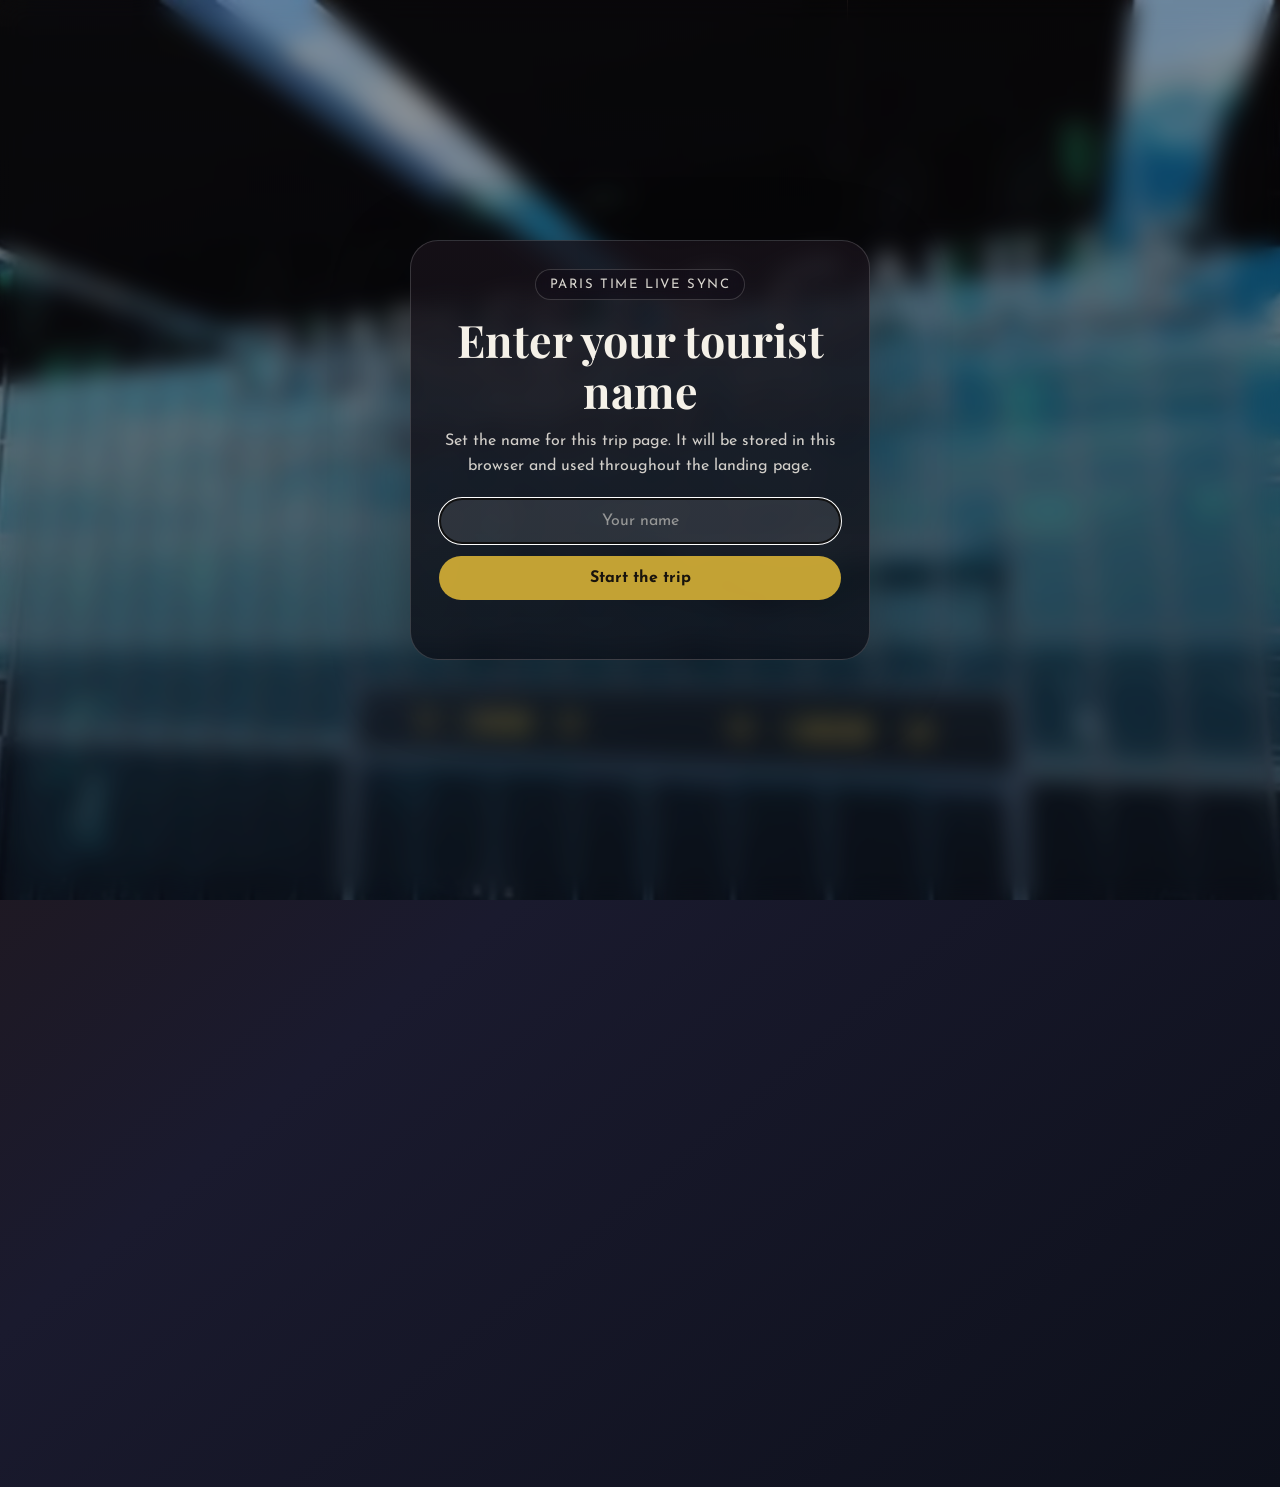
==== ami/index.html @ 3406b346 "Add theme management and Paris time display to multiple pages" ====
<!doctype html>
<html lang="en">

<head>
    <meta charset="utf-8">
    <meta name="viewport" content="width=device-width, initial-scale=1">
    <title>Paris Adventure Countdown</title>
    <meta name="description" content="Live countdown to the next Paris itinerary event.">
    <link rel="preconnect" href="https://fonts.googleapis.com">
    <link rel="preconnect" href="https://fonts.gstatic.com" crossorigin>
    <link href="https://fonts.googleapis.com/css2?family=Playfair+Display:wght@700;900&family=Josefin+Sans:wght@300;400;700&family=Poiret+One&display=swap" rel="stylesheet">
    <link rel="manifest" href="manifest.json">
    <link rel="icon" type="image/png" href="/assets/paris-icon.png">
    <link rel="apple-touch-icon" sizes="180x180" href="/assets/paris-icon.png">
    <meta name="theme-color" content="#1a1a2e">
    <script>
        (() => {
            const storedTheme = sessionStorage.getItem('driveapplied-ami-theme');
            if (!storedTheme) {
                return;
            }

            try {
                const theme = JSON.parse(storedTheme);
                if (theme.image) {
                    document.documentElement.style.setProperty('--theme-background-image', `url('${theme.image}')`);
                }
                if (theme.position) {
                    document.documentElement.style.setProperty('--theme-background-position', theme.position);
                }
                if (theme.filter) {
                    document.documentElement.style.setProperty('--theme-image-filter', theme.filter);
                }
                if (theme.opacity) {
                    document.documentElement.style.setProperty('--theme-image-opacity', theme.opacity);
                }
                if (theme.overlay) {
                    document.documentElement.style.setProperty('--theme-overlay', theme.overlay);
                }
            } catch (error) {
                sessionStorage.removeItem('driveapplied-ami-theme');
            }
        })();
    </script>
    <style>
        :root {
            --cream: #f5f1e8;
            --gold: #d4af37;
            --ink: #f9f6f0;
            /* --theme-background-image: url('../assets/unsplash/paris-default.jpg'); */
            --theme-background-position: center 18%;
            --theme-image-filter: brightness(0.92) contrast(1.04);
            --theme-image-opacity: 0.58;
            --theme-overlay: linear-gradient(to bottom, rgba(17, 10, 7, 0.16), rgba(10, 12, 20, 0.56));
        }

        * {
            box-sizing: border-box;
            margin: 0;
            padding: 0;
        }

        html,
        body {
            min-height: 100%;
        }

        body {
            font-family: 'Josefin Sans', sans-serif;
            color: var(--ink);
            background:
                radial-gradient(circle at top, rgba(212, 175, 55, 0.16), transparent 36%),
                linear-gradient(140deg, #27160d 0%, #1a1a2e 52%, #0d101b 100%);
            position: relative;
            overflow-x: hidden;
        }

        body.locked {
            overflow: hidden;
        }

        body::before {
            content: '';
            position: fixed;
            inset: 0;
            background-image: var(--theme-background-image);
            background-position: var(--theme-background-position);
            background-size: cover;
            background-repeat: no-repeat;
            /* filter: var(--theme-image-filter);
            opacity: var(--theme-image-opacity); */
            z-index: 0;
            transition: filter 0.4s ease, opacity 0.4s ease, background-image 0.4s ease, background-position 0.4s ease;
        }

        body::after {
            content: '';
            position: fixed;
            inset: 0;
            background: var(--theme-overlay);
            z-index: 1;
            transition: background 0.4s ease;
        }

        .container {
            position: relative;
            z-index: 2;
            max-width: 960px;
            margin: 0 auto;
            padding: 56px 20px 80px;
            text-align: center;
        }

        .container.is-hidden {
            visibility: hidden;
        }

        .name-gate {
            position: fixed;
            inset: 0;
            z-index: 3;
            display: flex;
            align-items: center;
            justify-content: center;
            padding: 24px;
            background: rgba(10, 12, 20, 0.24);
            backdrop-filter: blur(12px);
        }

        .name-gate[hidden] {
            display: none;
        }

        .name-gate-card {
            width: min(100%, 460px);
            padding: 28px;
            border-radius: 28px;
            border: 1px solid rgba(255, 255, 255, 0.16);
            background: linear-gradient(180deg, rgba(24, 18, 26, 0.8), rgba(11, 13, 22, 0.78));
            box-shadow: 0 20px 80px rgba(0, 0, 0, 0.28);
            text-align: center;
        }

        .name-gate-title {
            margin-top: 14px;
            font-family: 'Playfair Display', serif;
            font-size: clamp(1.8rem, 5vw, 2.8rem);
            color: var(--cream);
            line-height: 1.15;
        }

        .name-gate-copy {
            margin-top: 12px;
            color: rgba(245, 241, 232, 0.84);
            line-height: 1.55;
        }

        .name-gate-form {
            display: grid;
            gap: 12px;
            margin-top: 20px;
        }

        .name-gate-form input {
            width: 100%;
            padding: 14px 16px;
            border-radius: 999px;
            border: 1px solid rgba(255, 255, 255, 0.16);
            background: rgba(255, 255, 255, 0.1);
            color: var(--cream);
            font: inherit;
            text-align: center;
        }

        .name-gate-form input::placeholder {
            color: rgba(245, 241, 232, 0.52);
        }

        .name-gate-form button {
            padding: 14px 18px;
            border: 0;
            border-radius: 999px;
            background: rgba(212, 175, 55, 0.92);
            color: #18130d;
            font: inherit;
            font-weight: 700;
            cursor: pointer;
        }

        .name-gate-form button:hover {
            background: rgba(212, 175, 55, 1);
        }

        .name-gate-status {
            min-height: 1.25em;
            color: rgba(245, 241, 232, 0.8);
            font-size: 0.95rem;
        }

        .eyebrow {
            display: inline-block;
            padding: 8px 14px;
            border: 1px solid rgba(245, 241, 232, 0.18);
            border-radius: 999px;
            background: rgba(15, 13, 24, 0.35);
            backdrop-filter: blur(12px);
            font-size: 0.82rem;
            letter-spacing: 0.12em;
            text-transform: uppercase;
            color: rgba(245, 241, 232, 0.88);
        }

        .page-topbar {
            display: flex;
            align-items: center;
            justify-content: space-between;
            gap: 16px;
        }

        .page-clock {
            display: inline-flex;
            align-items: center;
            margin-left: auto;
            padding: 10px 14px;
            border-radius: 999px;
            border: 1px solid rgba(245, 241, 232, 0.18);
            background: rgba(12, 12, 20, 0.34);
            color: rgba(249, 246, 240, 0.94);
            font-size: 0.84rem;
            font-weight: 700;
            letter-spacing: 0.08em;
            text-transform: uppercase;
            backdrop-filter: blur(12px);
        }

        h1 {
            margin-top: 24px;
            font-family: 'Poiret One', sans-serif;
            font-size: clamp(2.8rem, 8vw, 5.6rem);
            letter-spacing: 0.08em;
            text-shadow: 0 12px 30px rgba(0, 0, 0, 0.35);
        }

        .lede {
            max-width: 650px;
            margin: 16px auto 0;
            font-size: clamp(1rem, 2vw, 1.2rem);
            line-height: 1.6;
            color: rgba(245, 241, 232, 0.86);
        }

        .theme-hint {
            display: inline-block;
            margin-top: 14px;
            padding: 8px 14px;
            border-radius: 999px;
            border: 1px solid rgba(245, 241, 232, 0.14);
            background: rgba(12, 12, 20, 0.28);
            color: rgba(245, 241, 232, 0.84);
            font-size: 0.86rem;
            letter-spacing: 0.04em;
        }

        .hero-card {
            margin-top: 36px;
            padding: 28px;
            border: 1px solid rgba(255, 255, 255, 0.16);
            border-radius: 28px;
            background: linear-gradient(180deg, rgba(24, 18, 26, 0.40), rgba(11, 13, 22, 0.20));
            backdrop-filter: blur(12px);
            box-shadow: 0 20px 80px rgba(0, 0, 0, 0.28);
            text-align: left;
            overflow: hidden;
        }

        .hero-header {
            display: grid;
            grid-template-columns: minmax(0, 1fr) auto;
            gap: 20px;
            align-items: start;
        }

        .hero-copy {
            min-width: 0;
        }

        .event-time-badge {
            display: grid;
            gap: 2px;
            min-width: 140px;
            padding: 14px 16px;
            border-radius: 20px;
            border: 1px solid rgba(255, 255, 255, 0.16);
            background: rgba(255, 255, 255, 0.08);
            box-shadow: inset 0 1px 0 rgba(255, 255, 255, 0.08);
            text-align: right;
        }

        .event-time {
            font-family: 'Playfair Display', serif;
            font-size: clamp(1.4rem, 4vw, 2.3rem);
            line-height: 1;
            color: var(--cream);
        }

        .event-time-zone {
            font-size: 0.78rem;
            letter-spacing: 0.12em;
            text-transform: uppercase;
            color: rgba(245, 241, 232, 0.72);
        }

        .status {
            color: var(--gold);
            text-transform: uppercase;
            letter-spacing: 0.16em;
            font-size: 0.78rem;
        }

        .countdown-title {
            margin-top: 12px;
            font-family: 'Playfair Display', serif;
            font-size: clamp(1.5rem, 4vw, 3rem);
            line-height: 1.08;
            text-wrap: balance;
        }

        .countdown-meta {
            margin-top: 12px;
            font-size: 1rem;
            color: rgba(245, 241, 232, 0.8);
        }

        .event-glance {
            display: grid;
            grid-template-columns: repeat(3, minmax(0, 1fr));
            gap: 12px;
            margin-top: 22px;
        }

        .glance-card {
            padding: 14px 16px;
            border-radius: 18px;
            border: 1px solid rgba(255, 255, 255, 0.14);
            background: rgba(255, 255, 255, 0.06);
            box-shadow: inset 0 1px 0 rgba(255, 255, 255, 0.05);
        }

        .glance-label {
            font-size: 0.75rem;
            letter-spacing: 0.14em;
            text-transform: uppercase;
            color: rgba(245, 241, 232, 0.62);
        }

        .glance-value {
            margin-top: 8px;
            font-size: 1rem;
            line-height: 1.35;
            color: var(--cream);
        }

        .event-highlights {
            display: grid;
            gap: 10px;
            margin-top: 18px;
            list-style: none;
        }

        .event-highlights[hidden] {
            display: none;
        }

        .event-highlights li {
            position: relative;
            padding: 12px 14px 12px 34px;
            border-radius: 16px;
            background: rgba(255, 255, 255, 0.05);
            color: rgba(245, 241, 232, 0.92);
            line-height: 1.45;
        }

        .event-highlights li::before {
            content: '';
            position: absolute;
            top: 18px;
            left: 14px;
            width: 8px;
            height: 8px;
            border-radius: 999px;
            background: var(--gold);
            box-shadow: 0 0 0 4px rgba(212, 175, 55, 0.14);
        }

        .event-note {
            margin-top: 18px;
            padding: 16px 18px;
            border-radius: 18px;
            border: 1px solid rgba(255, 255, 255, 0.12);
            background: rgba(255, 255, 255, 0.04);
            color: rgba(245, 241, 232, 0.84);
            line-height: 1.6;
        }

        .event-note[hidden] {
            display: none;
        }

        .countdown {
            display: grid;
            grid-template-columns: repeat(3, minmax(0, 1fr));
            gap: 16px;
            max-width: 580px;
            margin: 28px 0 0;
        }

        .countdown-item {
            padding: 18px 12px;
            border-radius: 20px;
            background: rgba(255, 255, 255, 0.08);
            border: 1px solid rgba(255, 255, 255, 0.16);
            box-shadow: 0 10px 25px rgba(0, 0, 0, 0.18);
        }

        .countdown-number {
            font-family: 'Playfair Display', serif;
            font-size: clamp(2.2rem, 7vw, 3.5rem);
            line-height: 1;
            color: var(--gold);
        }

        .countdown-label {
            margin-top: 10px;
            font-size: 0.78rem;
            letter-spacing: 0.14em;
            text-transform: uppercase;
            color: rgba(245, 241, 232, 0.74);
        }

        .message {
            margin-top: 36px;
            font-family: 'Playfair Display', serif;
            font-style: italic;
            font-size: clamp(1.5rem, 4vw, 2.5rem);
            color: var(--gold);
            text-shadow: 0 4px 10px rgba(0, 0, 0, 0.25);
        }

        .translation {
            margin-top: 10px;
            color: rgba(245, 241, 232, 0.82);
        }

        .change-name-link {
            display: inline-block;
            margin-top: 12px;
            color: rgba(245, 241, 232, 0.72);
            font-size: 0.92rem;
            text-decoration: underline;
            text-underline-offset: 3px;
            cursor: pointer;
        }

        .change-name-link:hover {
            color: rgba(245, 241, 232, 0.94);
        }

        .resources {
            display: flex;
            flex-wrap: wrap;
            justify-content: center;
            gap: 14px;
            margin: 36px auto 0;
            max-width: 760px;
        }

        .private-access {
            max-width: 520px;
            margin: 28px auto 0;
            padding: 18px;
            border-radius: 24px;
            border: 1px solid rgba(255, 255, 255, 0.14);
            background: rgba(10, 10, 18, 0.20);
            backdrop-filter: blur(12px);
        }

        .private-access-title {
            font-size: 0.8rem;
            letter-spacing: 0.14em;
            text-transform: uppercase;
            color: rgba(245, 241, 232, 0.76);
        }

        .private-access-copy {
            margin-top: 10px;
            color: rgba(245, 241, 232, 0.84);
            line-height: 1.5;
        }

        .private-access-form {
            display: grid;
            grid-template-columns: 1fr auto;
            gap: 10px;
            margin-top: 14px;
        }

        .private-access-form input {
            width: 100%;
            min-width: 0;
            padding: 13px 15px;
            border-radius: 999px;
            border: 1px solid rgba(255, 255, 255, 0.16);
            background: rgba(255, 255, 255, 0.1);
            color: var(--cream);
            font: inherit;
        }

        .private-access-form input::placeholder {
            color: rgba(245, 241, 232, 0.52);
        }

        .private-access-form button {
            padding: 13px 18px;
            border: 0;
            border-radius: 999px;
            background: rgba(212, 175, 55, 0.9);
            color: #18130d;
            font: inherit;
            font-weight: 700;
            cursor: pointer;
        }

        .private-access-form button:hover {
            background: rgba(212, 175, 55, 1);
        }

        .private-access-status {
            min-height: 1.25em;
            margin-top: 10px;
            color: rgba(245, 241, 232, 0.8);
            font-size: 0.95rem;
        }

        .private-access-status.is-error {
            color: #ffd0d0;
        }

        .resource-link.is-hidden {
            display: none;
        }

        .resource-link {
            display: inline-flex;
            align-items: center;
            justify-content: center;
            min-height: 48px;
            padding: 12px 18px;
            border-radius: 999px;
            border: 1px solid rgba(212, 175, 55, 0.52);
            background: rgba(0, 0, 0, 0.36);
            color: var(--cream);
            text-decoration: none;
            transition: transform 0.2s ease, background 0.2s ease, border-color 0.2s ease;
        }

        .resource-link:hover {
            transform: translateY(-2px);
            background: rgba(212, 175, 55, 0.14);
            border-color: rgba(212, 175, 55, 0.86);
        }

        .footer {
            margin-top: 52px;
            font-size: 0.85rem;
            color: rgba(245, 241, 232, 0.68);
        }

        @media (max-width: 720px) {
            .container {
                padding-top: 40px;
            }

            .hero-card {
                padding: 22px 18px;
            }

            .hero-header {
                grid-template-columns: 1fr;
            }

            .event-time-badge {
                min-width: 0;
                text-align: left;
            }

            .event-glance {
                grid-template-columns: 1fr;
            }

            .countdown {
                gap: 12px;
            }
        }

        @media (max-width: 520px) {
            .private-access-form {
                grid-template-columns: 1fr;
            }

            .countdown-item {
                padding: 16px 8px;
            }

            .resource-link {
                width: 100%;
            }
        }
    </style>
</head>

<body>
    <div id="nameGate" class="name-gate">
        <div class="name-gate-card">
            <div class="eyebrow">Paris Time Live Sync</div>
            <h2 class="name-gate-title">Enter your tourist name</h2>
            <p class="name-gate-copy">Set the name for this trip page. It will be stored in this browser and used throughout the landing page.</p>
            <form id="nameGateForm" class="name-gate-form">
                <input id="touristNameInput" name="touristName" type="text" placeholder="Your name" maxlength="40" required>
                <button type="submit">Start the trip</button>
                <p id="nameGateStatus" class="name-gate-status" aria-live="polite"></p>
            </form>
        </div>
    </div>

    <main id="appShell" class="container is-hidden">
        <div class="page-topbar">
            <div class="eyebrow">Paris Time Live Sync</div>
            <div id="parisNow" class="page-clock">Paris time</div>
        </div>
        <h1 id="heroTitle">Paris Adventure</h1>
        <p class="lede">The countdown follows the next scheduled itinerary event in Paris, using the live data from the trip plan.</p>
        <p id="themeHint" class="theme-hint">Today's theme: Paris Icons</p>

        <section class="hero-card" aria-live="polite">
            <div class="hero-header">
                <div class="hero-copy">
                    <p class="status" id="countdownStatus">Loading itinerary</p>
                    <h2 class="countdown-title" id="countdownLabel">Fetching the next event from Paris...</h2>
                    <p class="countdown-meta" id="countdownMeta">Europe/Paris</p>
                </div>
                <div class="event-time-badge">
                    <span class="event-time" id="eventTime">--:--</span>
                    <span class="event-time-zone" id="eventTimeZone">Paris time</span>
                </div>
            </div>

            <div class="event-glance" id="eventGlance">
                <div class="glance-card">
                    <p class="glance-label" id="glanceOneLabel">When</p>
                    <p class="glance-value" id="glanceOneValue">Waiting for itinerary</p>
                </div>
                <div class="glance-card">
                    <p class="glance-label" id="glanceTwoLabel">Focus</p>
                    <p class="glance-value" id="glanceTwoValue">Trip update</p>
                </div>
                <div class="glance-card">
                    <p class="glance-label" id="glanceThreeLabel">Day</p>
                    <p class="glance-value" id="glanceThreeValue">Europe/Paris</p>
                </div>
            </div>

            <ul class="event-highlights" id="eventHighlights" hidden></ul>
            <p class="event-note" id="eventNote" hidden></p>

            <div class="countdown">
                <div class="countdown-item">
                    <div class="countdown-number" id="days">0</div>
                    <div class="countdown-label">Days</div>
                </div>
                <div class="countdown-item">
                    <div class="countdown-number" id="hours">0</div>
                    <div class="countdown-label">Hours</div>
                </div>
                <div class="countdown-item">
                    <div class="countdown-number" id="minutes">0</div>
                    <div class="countdown-label">Minutes</div>
                </div>
            </div>
        </section>

        <div id="farewellMessage" class="message">Bon Voyage!</div>
        <div id="farewellTranslation" class="translation">"Have a wonderful adventure!"</div>
        <a id="changeNameLink" class="change-name-link" href="#">Change your name</a>

        <section class="private-access" aria-label="Private access">
            <p class="private-access-title">Private Access</p>
            <p class="private-access-copy">If you have the shared passphrase, unlock the direct itinerary link for this browser tab.</p>
            <form id="privateAccessForm" class="private-access-form">
                <input id="privateAccessCode" name="privateAccessCode" type="password" autocomplete="current-password" placeholder="Enter passphrase" required>
                <button type="submit">Unlock</button>
            </form>
            <p id="privateAccessStatus" class="private-access-status" aria-live="polite"></p>
        </section>

        <nav class="resources" aria-label="Trip resources">
            <a id="itineraryLink" href="itinerary.html" class="resource-link is-hidden">Open Itinerary</a>
            <a href="important.html" class="resource-link">Important</a>
            <a href="french.html" class="resource-link">French Phrasebook</a>
            <a href="history.html" class="resource-link">Paris History</a>
            <a href="https://www.timeout.com/paris" target="_blank" rel="noreferrer" class="resource-link">Things to Do</a>
            <a href="https://www.theartnewspaper.com/" target="_blank" rel="noreferrer" class="resource-link">Culture & News</a>
            <a href="https://www.parisinsiderguide.com/" target="_blank" rel="noreferrer" class="resource-link">Local Guides</a>
            <a href="https://www.paris.fr/" target="_blank" rel="noreferrer" class="resource-link">Paris Official</a>
        </nav>

        <div class="footer">© 2026 Drive Applied, LLC</div>
    </main>

    <script>
        const PARIS_TIME_ZONE = 'Europe/Paris';
        const ACCESS_HASH_URL = 'n7v4k2p9x8q1.json';
        const ACCESS_STORAGE_KEY = 'driveapplied-ami-itinerary-unlocked';
        const TOURIST_NAME_STORAGE_KEY = 'driveapplied-ami-tourist-name';
        const THEME_STORAGE_KEY = 'driveapplied-ami-theme';
        const ITINERARY_DATA_URL = 'r4m8t2k9v1q7d6p3.json';
        const PREVIEW_DATE_QUERY_PARAM = 'd';
        const DEFAULT_THEME_IMAGE = 'assets/paris-default.jpg';
        const ARRIVAL_THEME_IMAGE = 'assets/paris-arrival.jpg';
        const DISNEY_THEME_IMAGE = 'assets/paris-disney.jpg';
        const EIFFEL_THEME_IMAGE = 'assets/paris-eiffel.jpg';
        const NEIGHBORHOOD_THEME_IMAGE = 'assets/paris-neighborhood.jpg';
        const ART_THEME_IMAGE = 'assets/paris-art.jpg';
        const SHOPPING_THEME_IMAGE = 'assets/paris-shopping.jpg';
        const GARDENS_THEME_IMAGE = 'assets/paris-gardens.jpg';
        const DEPARTURE_THEME_IMAGE = 'assets/paris-departure.jpg';

        const THEME_CATALOG = {
            default: {
                label: 'Paris Icons',
            image: DEFAULT_THEME_IMAGE,
                position: 'center 18%',
                filter: 'brightness(0.92) contrast(1.04)',
                opacity: '0.58',
                overlay: 'linear-gradient(to bottom, rgba(17, 10, 7, 0.16), rgba(10, 12, 20, 0.56))',
                priority: 0,
                rules: []
            },
            arrival: {
                label: 'Arrival Day',
                image: ARRIVAL_THEME_IMAGE,
                position: 'center center',
                filter: 'brightness(0.88) contrast(1.02)',
                opacity: '0.54',
                overlay: 'linear-gradient(to bottom, rgba(53, 31, 11, 0.18), rgba(11, 16, 27, 0.58))',
                priority: 1,
                rules: [
                    { pattern: /arrival|airport|orly|check-?in|hotel\s+citadines|passports needed/i, weight: 6 },
                    { pattern: /bus transfer to hotel|luggage will remain on the bus/i, weight: 5 }
                ]
            },
            art: {
                label: 'Art & Culture',
                image: ART_THEME_IMAGE,
                position: 'center center',
                filter: 'brightness(0.84) contrast(1.04)',
                opacity: '0.58',
                overlay: 'linear-gradient(to bottom, rgba(14, 18, 31, 0.18), rgba(10, 10, 18, 0.64))',
                priority: 2,
                rules: [
                    { pattern: /museum|musee|louvre|orsay|fragonard|opera garnier|invalides/i, weight: 9 },
                    { pattern: /perfume|guided visit|licensed local guide/i, weight: 4 }
                ]
            },
            eiffel: {
                label: 'Eiffel Tower Moments',
                image: EIFFEL_THEME_IMAGE,
                position: 'center center',
                filter: 'brightness(0.88) contrast(1.06)',
                opacity: '0.56',
                overlay: 'linear-gradient(to bottom, rgba(16, 18, 37, 0.16), rgba(10, 12, 24, 0.6))',
                priority: 9,
                rules: [
                    { pattern: /eiffel tower|tour eiffel|trocad[eé]ro|champ de mars/i, weight: 14 },
                    { pattern: /seine river cruise|bateaux mouches|river cruise/i, weight: 5 }
                ]
            },
            neighborhood: {
                label: 'Neighborhood Explorations',
                image: NEIGHBORHOOD_THEME_IMAGE,
                position: 'center center',
                filter: 'brightness(0.9) contrast(1.02)',
                opacity: '0.56',
                overlay: 'linear-gradient(to bottom, rgba(24, 14, 10, 0.16), rgba(13, 14, 24, 0.56))',
                priority: 7,
                rules: [
                    { pattern: /latin quarter|notre-?dame|sacre|moulin rouge/i, weight: 8 },
                    { pattern: /champs-elys|arc de triomphe|concorde|palais royal|les halles|rue montorgueil/i, weight: 6 }
                ]
            },
            shopping: {
                label: 'Shopping & City Style',
                image: SHOPPING_THEME_IMAGE,
                position: 'center center',
                filter: 'brightness(0.9) contrast(1.04)',
                opacity: '0.56',
                overlay: 'linear-gradient(to bottom, rgba(36, 18, 10, 0.16), rgba(18, 13, 24, 0.58))',
                priority: 3,
                rules: [
                    { pattern: /galeries lafayette|printemps|grand magasins|shopping|opera district/i, weight: 8 },
                    { pattern: /free time.*opera|march[ée] saint honor[ée]/i, weight: 5 }
                ]
            },
            disney: {
                label: 'Disney Day',
                image: DISNEY_THEME_IMAGE,
                position: 'center center',
                filter: 'brightness(0.82) contrast(1.08)',
                opacity: '0.58',
                overlay: 'linear-gradient(to bottom, rgba(25, 18, 55, 0.2), rgba(8, 11, 28, 0.66))',
                priority: 10,
                rules: [
                    { pattern: /disneyland|disney tales|2 park pass|disney coach parking/i, weight: 24 },
                    { pattern: /parade|meal voucher included/i, weight: 8 }
                ]
            },
            gardens: {
                label: 'Gardens & Grand Estates',
                image: GARDENS_THEME_IMAGE,
                position: 'center center',
                filter: 'brightness(0.9) contrast(1.02)',
                opacity: '0.56',
                overlay: 'linear-gradient(to bottom, rgba(18, 33, 18, 0.16), rgba(10, 18, 17, 0.58))',
                priority: 7,
                rules: [
                    { pattern: /versailles|giverny|monet|gardens|chateau/i, weight: 12 },
                    { pattern: /fountains|flower|water lilies/i, weight: 7 }
                ]
            },
            departure: {
                label: 'Departure Day',
                image:  DEPARTURE_THEME_IMAGE,
                position: 'center center',
                filter: 'brightness(0.88) contrast(1.04)',
                opacity: '0.54',
                overlay: 'linear-gradient(to bottom, rgba(28, 19, 10, 0.18), rgba(12, 15, 24, 0.6))',
                priority: 2,
                rules: [
                    { pattern: /check out|check-out|safe flight|flight|airport|hotel lockers|luggage goes/i, weight: 14 },
                    { pattern: /return keys|have a safe flight back home|bus departure/i, weight: 9 }
                ]
            }
        };
        const formatterCache = new Map();
        let timedEvents = [];
        let itineraryDays = [];
        const previewNow = getPreviewNowFromQuery();

        function normalizeTouristName(value) {
            return value.replace(/\s+/g, ' ').trim();
        }

        function applyTouristName(name) {
            const safeName = normalizeTouristName(name) || 'Paris';
            document.title = `${safeName}'s Paris Adventure Countdown`;
            document.getElementById('heroTitle').textContent = `${safeName}'s Paris Adventure`;
            document.getElementById('farewellMessage').textContent = `Bon Voyage, ${safeName}!`;
            document.getElementById('farewellTranslation').textContent = `"Have a wonderful adventure, ${safeName}!"`;
        }

        function unlockNameGate() {
            document.body.classList.remove('locked');
            document.getElementById('nameGate').hidden = true;
            document.getElementById('appShell').classList.remove('is-hidden');
        }

        function reopenNameGate() {
            const storedName = localStorage.getItem(TOURIST_NAME_STORAGE_KEY) || '';
            const input = document.getElementById('touristNameInput');
            const status = document.getElementById('nameGateStatus');
            document.body.classList.add('locked');
            document.getElementById('nameGate').hidden = false;
            document.getElementById('appShell').classList.add('is-hidden');
            input.value = storedName;
            status.textContent = '';
            window.requestAnimationFrame(() => {
                input.focus();
                input.select();
            });
        }

        function initializeTouristName() {
            const storedName = localStorage.getItem(TOURIST_NAME_STORAGE_KEY);
            const form = document.getElementById('nameGateForm');
            const input = document.getElementById('touristNameInput');
            const status = document.getElementById('nameGateStatus');
            const changeNameLink = document.getElementById('changeNameLink');

            changeNameLink.addEventListener('click', (event) => {
                event.preventDefault();
                reopenNameGate();
            });

            if (storedName) {
                applyTouristName(storedName);
                unlockNameGate();
                return;
            }

            document.body.classList.add('locked');

            form.addEventListener('submit', (event) => {
                event.preventDefault();
                const submittedName = normalizeTouristName(input.value);
                if (!submittedName) {
                    status.textContent = 'Please enter a name first.';
                    input.focus();
                    return;
                }

                localStorage.setItem(TOURIST_NAME_STORAGE_KEY, submittedName);
                applyTouristName(submittedName);
                status.textContent = '';
                unlockNameGate();
            });

            window.requestAnimationFrame(() => input.focus());
        }

        function setPrivateAccessStatus(message, isError = false) {
            const status = document.getElementById('privateAccessStatus');
            status.textContent = message;
            status.classList.toggle('is-error', isError);
        }

        function revealItineraryLink() {
            document.getElementById('itineraryLink').classList.remove('is-hidden');
            setPrivateAccessStatus('Private itinerary unlocked for this tab.');
        }

        async function sha256Hex(value) {
            const inputBytes = new TextEncoder().encode(value);
            const digest = await crypto.subtle.digest('SHA-256', inputBytes);
            return Array.from(new Uint8Array(digest))
                .map((byte) => byte.toString(16).padStart(2, '0'))
                .join('');
        }

        async function getExpectedAccessHash() {
            const response = await fetch(ACCESS_HASH_URL, { cache: 'no-store' });
            if (!response.ok) {
                throw new Error(`Unable to load access hash (${response.status})`);
            }

            const payload = await response.json();
            if (!payload || typeof payload.hash !== 'string' || !payload.hash.trim()) {
                throw new Error('Access hash payload is invalid');
            }

            return payload.hash;
        }

        function getParisDateKey(date) {
            const parts = getFormatter('paris-date-key', {
                timeZone: PARIS_TIME_ZONE,
                year: 'numeric',
                month: '2-digit',
                day: '2-digit'
            }).formatToParts(date);

            const map = {};
            for (const part of parts) {
                if (part.type !== 'literal') {
                    map[part.type] = part.value;
                }
            }

            return `${map.year}-${map.month}-${map.day}`;
        }

        function getTravelDateKey(day) {
            return (day.travelDate || '').slice(0, 10);
        }

        function getPreviewNowFromQuery() {
            const params = new URLSearchParams(window.location.search);
            const rawDate = params.get(PREVIEW_DATE_QUERY_PARAM);

            if (!rawDate || !/^\d{4}-\d{2}-\d{2}$/.test(rawDate)) {
                return null;
            }

            const [year, month, day] = rawDate.split('-').map(Number);
            return zonedDateTimeToUtc(year, month, day, 12, 0, 0, PARIS_TIME_ZONE);
        }

        function getEffectiveNow() {
            return previewNow ? new Date(previewNow.getTime()) : new Date();
        }

        function formatParisLongDate(date) {
            return getFormatter('paris-long-date', {
                timeZone: PARIS_TIME_ZONE,
                month: 'long',
                day: 'numeric',
                year: 'numeric'
            }).format(date);
        }

        function scoreDayThemes(day, dayIndex, totalDays) {
            const scores = Object.fromEntries(
                Object.entries(THEME_CATALOG)
                    .filter(([themeId]) => themeId !== 'default')
                    .map(([themeId]) => [themeId, 0])
            );

            for (const component of day.components || []) {
                const searchableText = [
                    component.title || '',
                    component.lookupCode || '',
                    component.type || '',
                    component.reservation?.supplierName || '',
                    component.reservation?.serviceDetailName || ''
                ].join(' ').toLowerCase();

                for (const [themeId, theme] of Object.entries(THEME_CATALOG)) {
                    if (themeId === 'default') {
                        continue;
                    }

                    for (const rule of theme.rules) {
                        if (rule.pattern.test(searchableText)) {
                            scores[themeId] += rule.weight;
                        }
                    }
                }
            }

            if (dayIndex === 0) {
                scores.arrival += 2;
            }

            if (dayIndex === totalDays - 1) {
                scores.departure += 4;
            }

            return scores;
        }

        function inferThemeForDay(day, dayIndex, totalDays) {
            const scores = scoreDayThemes(day, dayIndex, totalDays);
            let bestThemeId = 'default';
            let bestScore = 0;
            let bestPriority = -1;

            for (const [themeId, score] of Object.entries(scores)) {
                const priority = THEME_CATALOG[themeId].priority;
                if (score > bestScore || (score === bestScore && score > 0 && priority > bestPriority)) {
                    bestThemeId = themeId;
                    bestScore = score;
                    bestPriority = priority;
                }
            }

            return bestThemeId;
        }

        function applyTheme(themeId) {
            const theme = THEME_CATALOG[themeId] || THEME_CATALOG.default;
            document.documentElement.style.setProperty('--theme-background-image', `url('${theme.image}')`);
            document.documentElement.style.setProperty('--theme-background-position', theme.position);
            document.documentElement.style.setProperty('--theme-image-filter', theme.filter);
            document.documentElement.style.setProperty('--theme-image-opacity', theme.opacity);
            document.documentElement.style.setProperty('--theme-overlay', theme.overlay);
            sessionStorage.setItem(THEME_STORAGE_KEY, JSON.stringify({
                themeId,
                image: theme.image,
                position: theme.position,
                filter: theme.filter,
                opacity: theme.opacity,
                overlay: theme.overlay,
                label: theme.label
            }));
            const previewPrefix = previewNow ? `Previewing ${formatParisLongDate(previewNow)} · ` : '';
            document.getElementById('themeHint').textContent = `${previewPrefix}Today's theme: ${theme.label}`;
        }

        function renderCurrentDayTheme(now = new Date()) {
            if (!itineraryDays.length) {
                applyTheme('default');
                return;
            }

            const currentDayKey = getParisDateKey(now);
            const exactDay = itineraryDays.find((day) => getTravelDateKey(day) === currentDayKey);

            if (exactDay) {
                applyTheme(exactDay.themeId);
                return;
            }

            const firstDay = itineraryDays[0];
            const lastDay = itineraryDays[itineraryDays.length - 1];

            if (currentDayKey < getTravelDateKey(firstDay)) {
                applyTheme(firstDay.themeId);
                return;
            }

            if (currentDayKey > getTravelDateKey(lastDay)) {
                applyTheme(lastDay.themeId);
                return;
            }

            applyTheme('default');
        }

        async function initializePrivateAccess() {
            if (sessionStorage.getItem(ACCESS_STORAGE_KEY) === 'true') {
                revealItineraryLink();
                return;
            }

            const form = document.getElementById('privateAccessForm');
            const input = document.getElementById('privateAccessCode');
            let expectedHash;

            try {
                setPrivateAccessStatus('Preparing private access check...');
                expectedHash = await getExpectedAccessHash();
                setPrivateAccessStatus('');
            } catch (error) {
                setPrivateAccessStatus(error.message, true);
                return;
            }

            form.addEventListener('submit', async (event) => {
                event.preventDefault();
                setPrivateAccessStatus('Checking passphrase...');

                const submittedHash = await sha256Hex(input.value.trim());
                if (submittedHash === expectedHash) {
                    sessionStorage.setItem(ACCESS_STORAGE_KEY, 'true');
                    revealItineraryLink();
                    input.value = '';
                    return;
                }

                setPrivateAccessStatus('That passphrase is not correct.', true);
                input.select();
            });
        }

        function getFormatter(key, options) {
            if (!formatterCache.has(key)) {
                formatterCache.set(key, new Intl.DateTimeFormat('en-US', options));
            }
            return formatterCache.get(key);
        }

        function getTimeZoneOffset(date, timeZone) {
            const parts = getFormatter(`offset-${timeZone}`, {
                timeZone,
                hourCycle: 'h23',
                year: 'numeric',
                month: '2-digit',
                day: '2-digit',
                hour: '2-digit',
                minute: '2-digit',
                second: '2-digit'
            }).formatToParts(date);

            const map = {};
            for (const part of parts) {
                if (part.type !== 'literal') {
                    map[part.type] = part.value;
                }
            }

            const zonedAsUtc = Date.UTC(
                Number(map.year),
                Number(map.month) - 1,
                Number(map.day),
                Number(map.hour),
                Number(map.minute),
                Number(map.second)
            );

            return zonedAsUtc - date.getTime();
        }

        function zonedDateTimeToUtc(year, month, day, hour, minute, second, timeZone) {
            const utcGuess = Date.UTC(year, month - 1, day, hour, minute, second);
            const offset = getTimeZoneOffset(new Date(utcGuess), timeZone);
            return new Date(utcGuess - offset);
        }

        function parseEventDate(component) {
            const datePart = (component.startDate || '').slice(0, 10);
            const timePart = component.startTime || component.time;

            if (!datePart || !timePart || !/^\d{2}:\d{2}:\d{2}$/.test(timePart)) {
                return null;
            }

            const [year, month, day] = datePart.split('-').map(Number);
            const [hour, minute, second] = timePart.split(':').map(Number);
            return zonedDateTimeToUtc(year, month, day, hour, minute, second, PARIS_TIME_ZONE);
        }

        function formatParisDateTime(date) {
            return getFormatter('paris-date-time', {
                timeZone: PARIS_TIME_ZONE,
                weekday: 'long',
                month: 'long',
                day: 'numeric',
                hour: 'numeric',
                minute: '2-digit'
            }).format(date);
        }

        function formatParisTime(date) {
            return getFormatter('paris-time', {
                timeZone: PARIS_TIME_ZONE,
                hour: 'numeric',
                minute: '2-digit'
            }).format(date);
        }

        function formatParisShortDate(date) {
            return getFormatter('paris-short-date', {
                timeZone: PARIS_TIME_ZONE,
                weekday: 'short',
                month: 'short',
                day: 'numeric'
            }).format(date);
        }

        function updateParisClock() {
            document.getElementById('parisNow').textContent = `${getFormatter('paris-now', {
                timeZone: PARIS_TIME_ZONE,
                weekday: 'short',
                hour: 'numeric',
                minute: '2-digit'
            }).format(new Date())} Paris time`;
        }

        function normalizeLine(text) {
            return (text || '').replace(/\s+/g, ' ').trim();
        }

        function stripLeadingTime(text) {
            return text
                .replace(/^\d{1,2}([:.]\d{2})\s*(am|pm)\b[:\-\s]*/i, '')
                .replace(/^\d{1,2}([:.]\d{2})[:\-\s]*/i, '')
                .trim();
        }

        function formatEventCategory(component) {
            const type = normalizeLine(component?.type || '');
            if (!type) {
                return 'Trip update';
            }

            if (/^created$/i.test(type)) {
                return 'Tour note';
            }

            return type
                .replace(/([a-z])([A-Z])/g, '$1 $2')
                .replace(/\b\w/g, (letter) => letter.toUpperCase());
        }

        function parseEventContent(event) {
            const component = event?.component || {};
            const rawTitle = String(component.title || event?.title || '').trim();
            const paragraphs = rawTitle
                .split(/\n\s*\n/)
                .map((paragraph) => normalizeLine(paragraph.replace(/\n+/g, ' ')))
                .filter(Boolean);
            const lines = rawTitle
                .split('\n')
                .map((line) => normalizeLine(line))
                .filter(Boolean);
            const firstLine = lines[0] || 'Untitled event';
            const firstLineSegments = firstLine
                .split(/\s+\/\s+/)
                .map((segment) => normalizeLine(segment))
                .filter(Boolean);
            const headlineSource = firstLineSegments.shift() || firstLine;
            const headline = stripLeadingTime(headlineSource) || headlineSource;
            const remainingLines = [...firstLineSegments, ...lines.slice(1)].filter((line) => line !== headline);
            const highlightCandidates = remainingLines.filter((line) => {
                if (line.length <= 90) {
                    return true;
                }

                return /^(\d{1,2}([:.]\d{2})|ready|kindly|please|bring|meet|departure|return|luggage|breakfast)\b/i.test(line);
            });
            const highlights = [];

            for (const line of highlightCandidates) {
                if (!highlights.includes(line)) {
                    highlights.push(line);
                }
            }

            const note = paragraphs.find((paragraph) => (
                paragraph !== normalizeLine(firstLine) &&
                !highlights.some((highlight) => paragraph.includes(highlight))
            )) || normalizeLine(component.description || '');

            return {
                headline,
                highlights,
                note
            };
        }

        function buildGlanceItems(event) {
            const component = event.component || {};
            const reservation = component.reservation || {};
            const items = [
                { label: 'When', value: formatParisTime(event.date) },
                { label: 'Focus', value: formatEventCategory(component) }
            ];
            const reservationName = normalizeLine(reservation.serviceDetailName || reservation.supplierName || '');

            if (reservationName) {
                items.push({ label: 'Booked', value: reservationName });
            } else {
                items.push({ label: 'Day', value: formatParisShortDate(event.date) });
            }

            return items;
        }

        function renderGlanceItems(items) {
            const idPairs = [
                ['glanceOneLabel', 'glanceOneValue'],
                ['glanceTwoLabel', 'glanceTwoValue'],
                ['glanceThreeLabel', 'glanceThreeValue']
            ];

            idPairs.forEach(([labelId, valueId], index) => {
                const item = items[index] || { label: '', value: '' };
                document.getElementById(labelId).textContent = item.label;
                document.getElementById(valueId).textContent = item.value;
            });
        }

        function renderHighlights(highlights) {
            const list = document.getElementById('eventHighlights');
            list.replaceChildren();

            if (!highlights.length) {
                list.hidden = true;
                return;
            }

            const items = highlights.map((highlight) => {
                const item = document.createElement('li');
                item.textContent = highlight;
                return item;
            });

            list.append(...items);
            list.hidden = false;
        }

        function renderEventNote(note) {
            const noteElement = document.getElementById('eventNote');
            const normalizedNote = normalizeLine(note);

            if (!normalizedNote) {
                noteElement.hidden = true;
                noteElement.textContent = '';
                return;
            }

            noteElement.textContent = normalizedNote;
            noteElement.hidden = false;
        }

        function setCountdownValues(totalMilliseconds) {
            const safeDistance = Math.max(0, totalMilliseconds);
            const days = Math.floor(safeDistance / 86400000);
            const hours = Math.floor((safeDistance % 86400000) / 3600000);
            const minutes = Math.floor((safeDistance % 3600000) / 60000);

            document.getElementById('days').textContent = String(days);
            document.getElementById('hours').textContent = String(hours);
            document.getElementById('minutes').textContent = String(minutes);
        }

        function getNextEvent(now) {
            return timedEvents.find((event) => event.date.getTime() > now.getTime()) || null;
        }

        function renderNextEvent() {
            const now = getEffectiveNow();
            const nextEvent = getNextEvent(now);
            const status = document.getElementById('countdownStatus');
            const label = document.getElementById('countdownLabel');
            const meta = document.getElementById('countdownMeta');
            const eventTime = document.getElementById('eventTime');
            const eventTimeZone = document.getElementById('eventTimeZone');

            renderCurrentDayTheme(now);

            if (!nextEvent) {
                status.textContent = previewNow ? 'Preview mode' : 'Trip complete';
                label.textContent = 'No remaining timed events in the itinerary.';
                meta.textContent = previewNow
                    ? `Previewing ${formatParisLongDate(previewNow)} in Paris time`
                    : 'The Paris schedule has finished.';
                eventTime.textContent = '--:--';
                eventTimeZone.textContent = 'Paris time';
                renderGlanceItems([
                    { label: 'When', value: 'Finished' },
                    { label: 'Focus', value: 'Trip complete' },
                    { label: 'Day', value: previewNow ? formatParisLongDate(previewNow) : 'Paris itinerary' }
                ]);
                renderHighlights([]);
                renderEventNote('');
                setCountdownValues(0);
                return;
            }

            const parsedContent = parseEventContent(nextEvent);
            status.textContent = previewNow ? 'Preview mode' : 'Next event in Paris';
            label.textContent = parsedContent.headline;
            meta.textContent = previewNow
                ? `${formatParisDateTime(nextEvent.date)} · Paris time · previewing ${formatParisLongDate(previewNow)}`
                : `${formatParisDateTime(nextEvent.date)} · Paris time`;
            eventTime.textContent = formatParisTime(nextEvent.date);
            eventTimeZone.textContent = previewNow ? 'Paris time · preview' : 'Paris time';
            renderGlanceItems(buildGlanceItems(nextEvent));
            renderHighlights(parsedContent.highlights);
            renderEventNote(parsedContent.note);
            setCountdownValues(nextEvent.date.getTime() - now.getTime());
        }

        function buildTimedEvents(data) {
            return data.days
                .flatMap((day, dayIndex) => day.components.map((component, componentIndex) => {
                    const date = parseEventDate(component);
                    return date ? {
                        date,
                        dayIndex,
                        componentIndex,
                        title: component.title || 'Untitled event',
                        component
                    } : null;
                }))
                .filter(Boolean)
                .sort((left, right) => left.date - right.date || left.dayIndex - right.dayIndex || left.componentIndex - right.componentIndex);
        }

        function buildItineraryDays(data) {
            return data.days.map((day, dayIndex) => ({
                ...day,
                themeId: inferThemeForDay(day, dayIndex, data.days.length)
            }));
        }

        async function loadItinerary() {
            try {
                const response = await fetch(ITINERARY_DATA_URL, { cache: 'no-store' });
                if (!response.ok) {
                    throw new Error(`HTTP ${response.status}`);
                }

                const data = await response.json();
                itineraryDays = buildItineraryDays(data);
                timedEvents = buildTimedEvents(data);
                renderNextEvent();
                setInterval(renderNextEvent, 30000);
            } catch (error) {
                document.getElementById('countdownStatus').textContent = 'Unable to load itinerary';
                document.getElementById('countdownLabel').textContent = 'Check that the itinerary data is available in this folder.';
                document.getElementById('countdownMeta').textContent = error.message;
                applyTheme('default');
                setCountdownValues(0);
            }
        }

        initializeTouristName();
        initializePrivateAccess();
        updateParisClock();
        setInterval(updateParisClock, 30000);
        loadItinerary();
    </script>
</body>

</html>
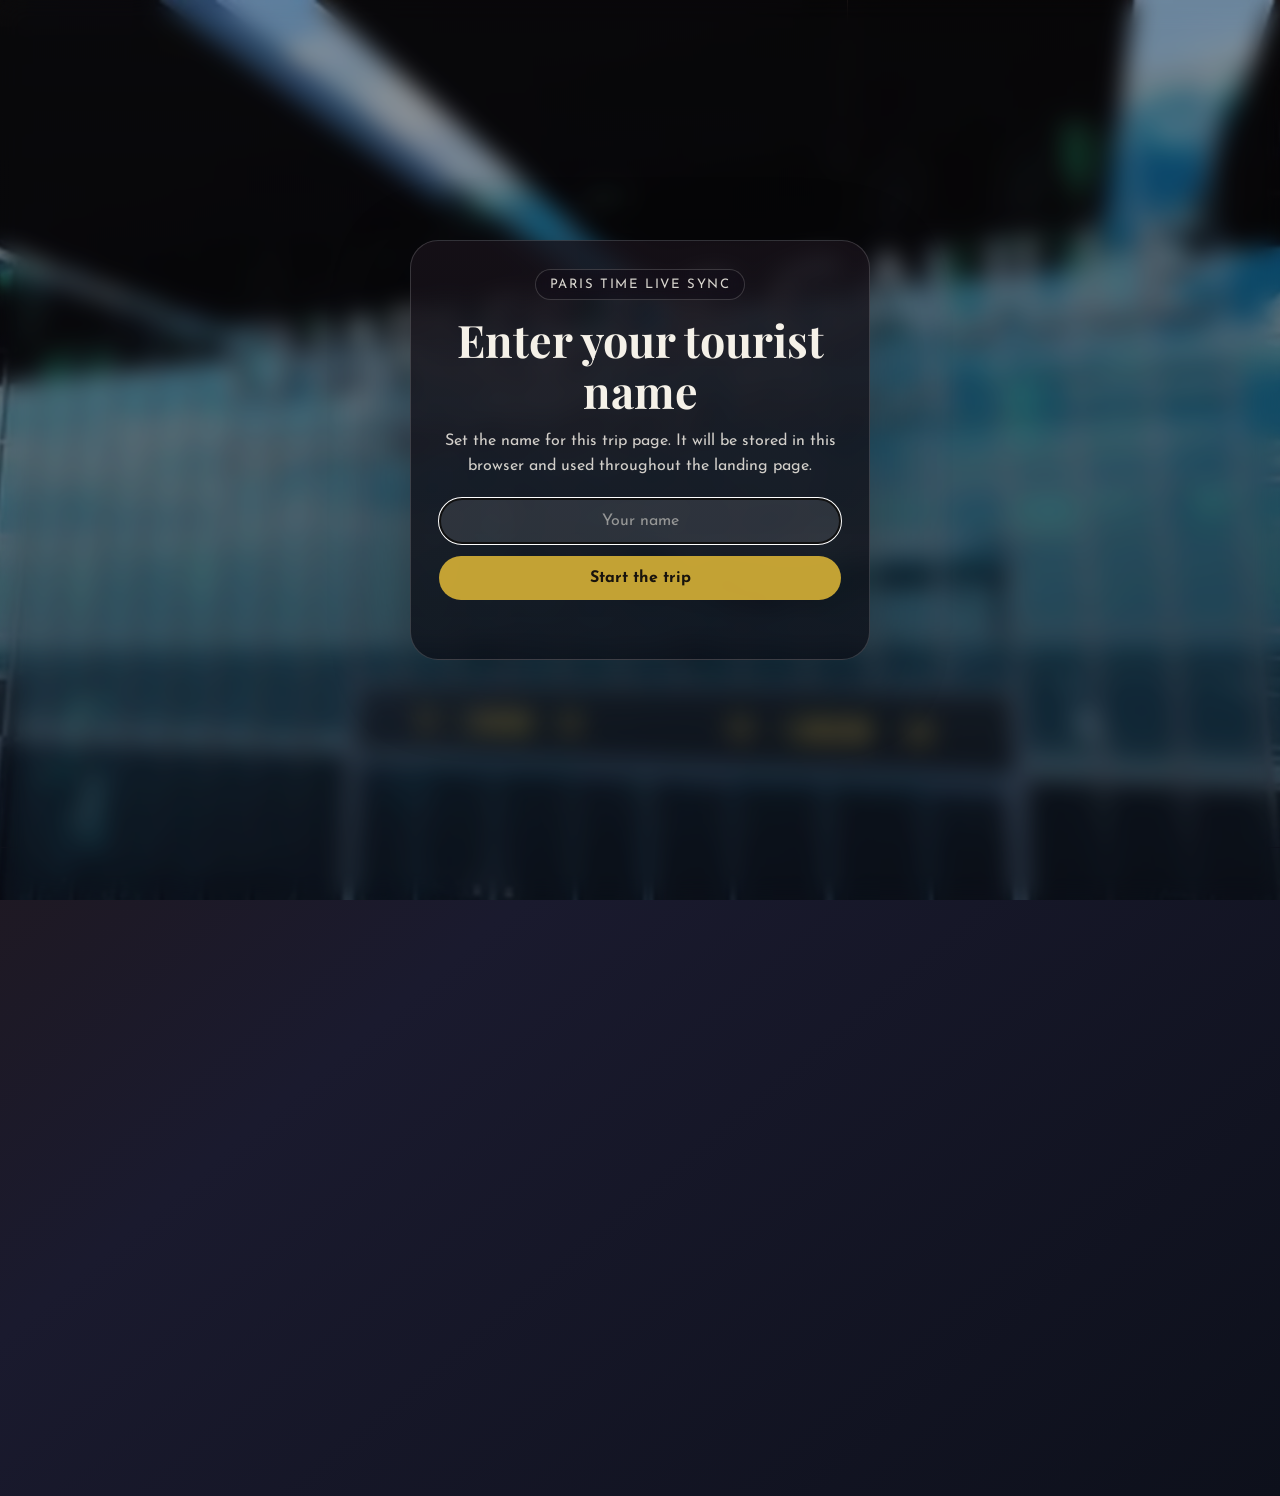
==== commit 1a95217b: "Refactor button styles and update back link text to improve consistency across multiple pages" ====
--- a/ami/index.html
+++ b/ami/index.html
@@ -217,19 +217,42 @@
             gap: 16px;
         }
 
+        .page-topbar .eyebrow {
+            display: inline-flex;
+            align-items: center;
+            gap: 8px;
+            font-family: "Josefin Sans", sans-serif;
+            min-height: 44px;
+            padding: 8px 14px;
+            border-radius: 999px;
+            border: 1px solid rgba(245, 241, 232, 0.18);
+            background: rgba(12, 12, 20, 0.34);
+            color: rgba(249, 246, 240, 0.96);
+            font-size: 0.75rem;
+            font-weight: 700;
+            letter-spacing: 0.12em;
+            line-height: 1;
+            white-space: nowrap;
+            backdrop-filter: blur(12px);
+        }
+
         .page-clock {
             display: inline-flex;
             align-items: center;
             margin-left: auto;
-            padding: 10px 14px;
+            min-height: 44px;
+            padding: 8px 14px;
             border-radius: 999px;
             border: 1px solid rgba(245, 241, 232, 0.18);
             background: rgba(12, 12, 20, 0.34);
             color: rgba(249, 246, 240, 0.94);
-            font-size: 0.84rem;
+            font-family: "Josefin Sans", sans-serif;
+            font-size: 0.75rem;
             font-weight: 700;
-            letter-spacing: 0.08em;
+            letter-spacing: 0.12em;
+            line-height: 1;
             text-transform: uppercase;
+            white-space: nowrap;
             backdrop-filter: blur(12px);
         }
 
@@ -411,15 +434,18 @@
             grid-template-columns: repeat(3, minmax(0, 1fr));
             gap: 16px;
             max-width: 580px;
-            margin: 28px 0 0;
+            margin: 28px auto 0;
         }
 
         .countdown-item {
+            display: grid;
+            justify-items: center;
             padding: 18px 12px;
             border-radius: 20px;
             background: rgba(255, 255, 255, 0.08);
             border: 1px solid rgba(255, 255, 255, 0.16);
             box-shadow: 0 10px 25px rgba(0, 0, 0, 0.18);
+            text-align: center;
         }
 
         .countdown-number {
@@ -482,6 +508,10 @@
             border: 1px solid rgba(255, 255, 255, 0.14);
             background: rgba(10, 10, 18, 0.20);
             backdrop-filter: blur(12px);
+        }
+
+        .private-access[hidden] {
+            display: none;
         }
 
         .private-access-title {
@@ -692,7 +722,7 @@
         <div id="farewellTranslation" class="translation">"Have a wonderful adventure!"</div>
         <a id="changeNameLink" class="change-name-link" href="#">Change your name</a>
 
-        <section class="private-access" aria-label="Private access">
+        <section id="privateAccessSection" class="private-access" aria-label="Private access">
             <p class="private-access-title">Private Access</p>
             <p class="private-access-copy">If you have the shared passphrase, unlock the direct itinerary link for this browser tab.</p>
             <form id="privateAccessForm" class="private-access-form">
@@ -934,7 +964,7 @@
 
         function revealItineraryLink() {
             document.getElementById('itineraryLink').classList.remove('is-hidden');
-            setPrivateAccessStatus('Private itinerary unlocked for this tab.');
+            document.getElementById('privateAccessSection').hidden = true;
         }
 
         async function sha256Hex(value) {
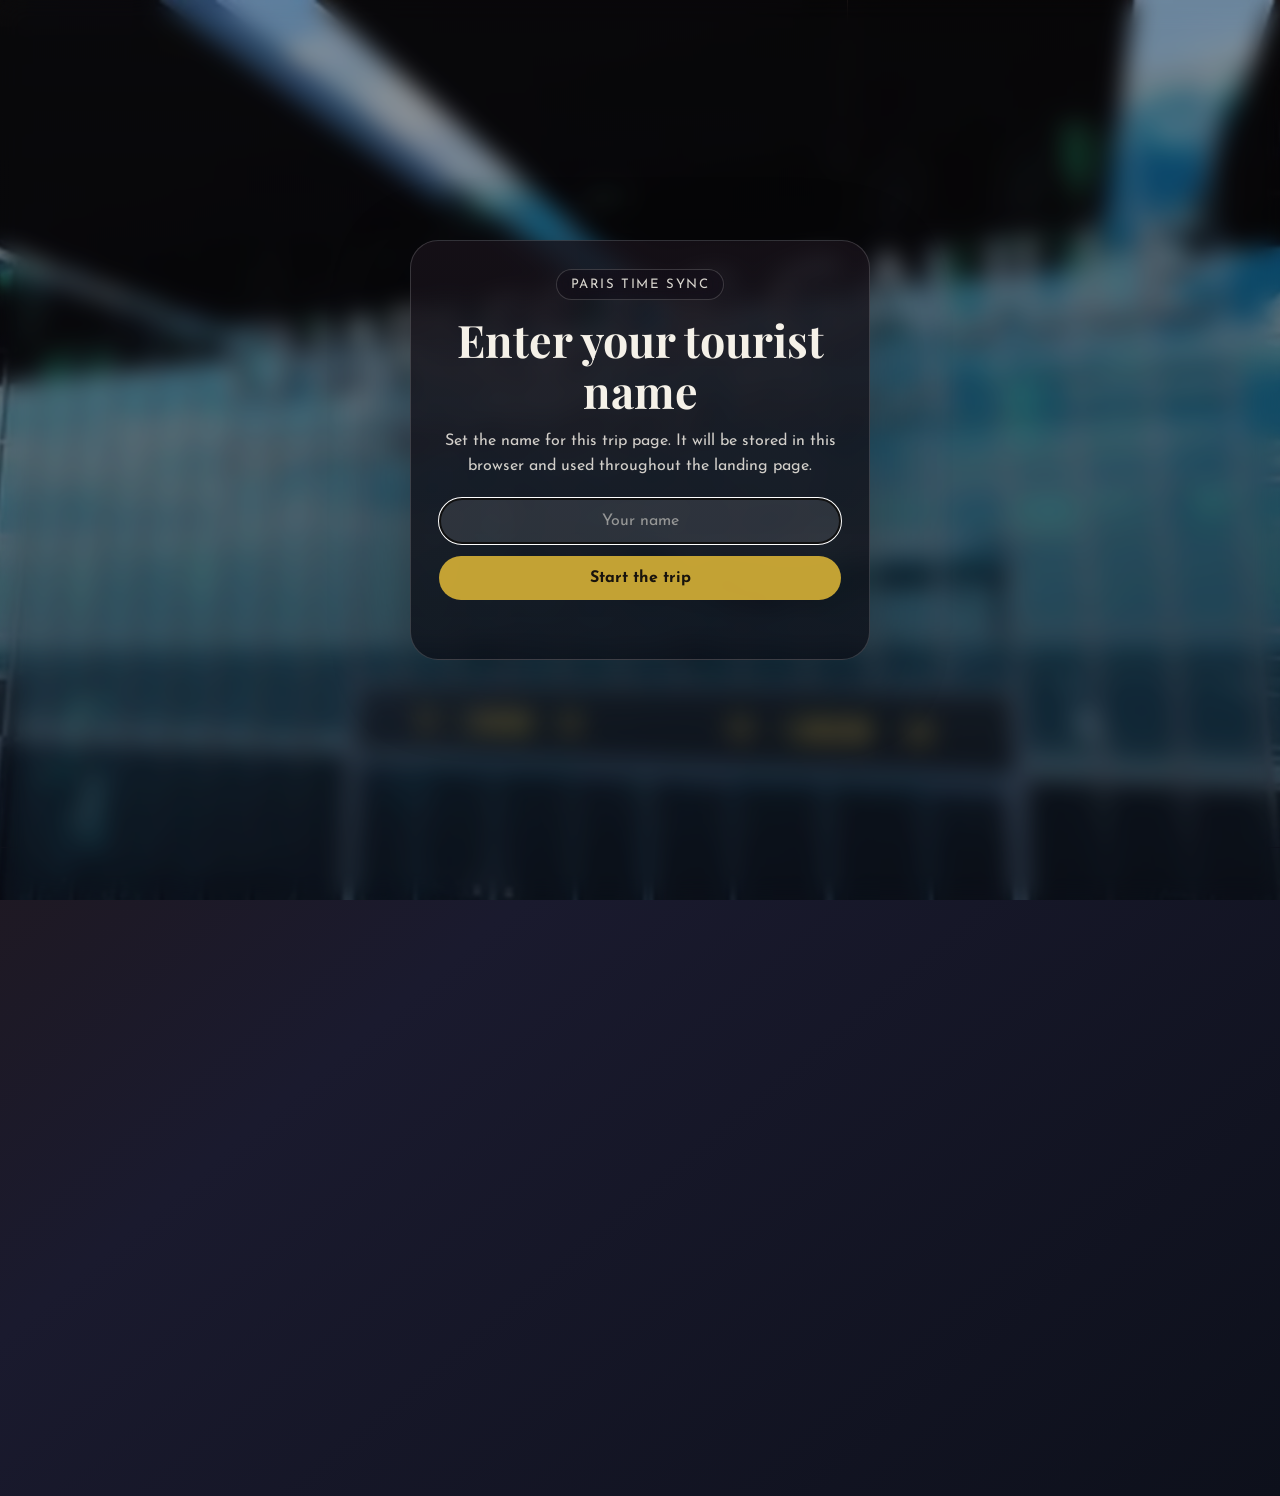
==== commit e6e09317: "Update eyebrow text to improve clarity in name gate and topbar sections" ====
--- a/ami/index.html
+++ b/ami/index.html
@@ -651,7 +651,7 @@
 <body>
     <div id="nameGate" class="name-gate">
         <div class="name-gate-card">
-            <div class="eyebrow">Paris Time Live Sync</div>
+            <div class="eyebrow">Paris Time Sync</div>
             <h2 class="name-gate-title">Enter your tourist name</h2>
             <p class="name-gate-copy">Set the name for this trip page. It will be stored in this browser and used throughout the landing page.</p>
             <form id="nameGateForm" class="name-gate-form">
@@ -664,7 +664,7 @@
 
     <main id="appShell" class="container is-hidden">
         <div class="page-topbar">
-            <div class="eyebrow">Paris Time Live Sync</div>
+            <div class="eyebrow">Paris Time Sync</div>
             <div id="parisNow" class="page-clock">Paris time</div>
         </div>
         <h1 id="heroTitle">Paris Adventure</h1>
